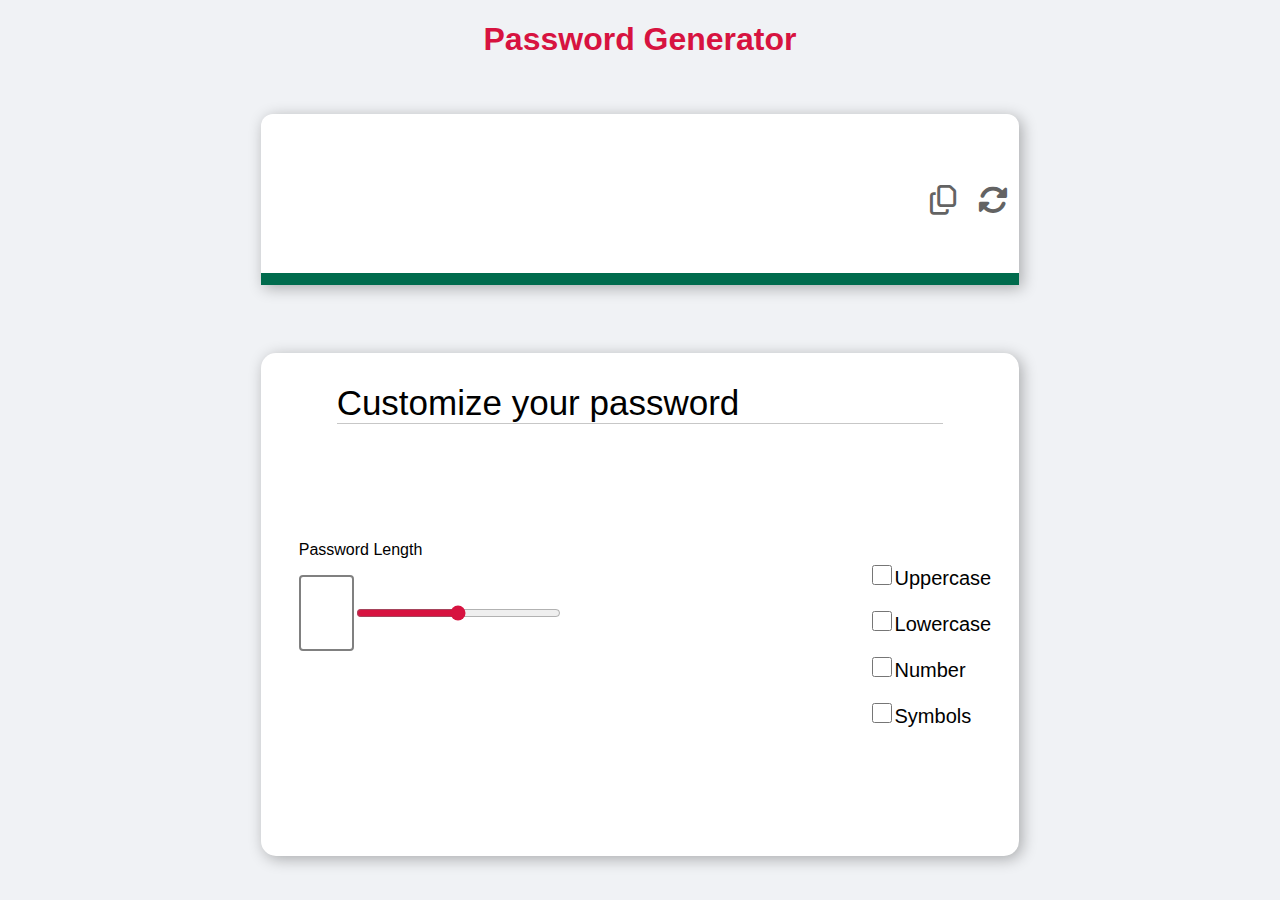
==== index.html @ 80d88956 "password generator" ====
<!DOCTYPE html>
<html lang="en">

<head>
    <meta charset="UTF-8">
    <meta name="viewport" content="width=device-width, initial-scale=1.0">
    <link rel="stylesheet" href="style.css">
    <link rel="stylesheet" href="https://cdnjs.cloudflare.com/ajax/libs/font-awesome/6.5.1/css/all.min.css">

    <title>password generator</title>
</head>

<body>
    <h1>Password Generator</h1>

    <div class="container">
        <div id="password">
            <p id="random-pass"></p>
            <div id="icons">
                <i class="fa-regular fa-copy" style="color: #636363; font-size: 30px;"></i>
                <i class="fa-solid fa-rotate" style="color: #636363; font-size: 30px;"></i>
            </div>
            <div class="bottom"></div>
        </div>

        <div class="control">
            <h2>Customize your password</h2>
            <div class="length">
            <div class="pass">
                <div class="para"><p><p>Password Length</p></p></div>
                <div class="range">
                <div id="box"></div>
                <input type="range"  id="input" min="0" max="50">
            </div>
            </div>
            <div class="check">
            <input type="checkbox" name="" id="uppercase"><label for="uppercase">Uppercase</label><br><br>
            <input type="checkbox" name="" id="lowercase"><label for="lowercase">Lowercase</label><br><br>
            <input type="checkbox" name="" id="number"><label for="number">Number</label><br><br>
            <input type="checkbox" name="" id="symbol"><label for="symbol">Symbols</label><br><br>
        </div>
        </div>
        </div>
    </div>
</body>

</html>
---- style.css ----
body {
    background-color: #F0F2F5;
}

h1 {
    font-family: sans-serif;
    color: #D71340;
    text-align: center;
    font-weight: 800;
}

.container {
    align-items: center;
    width: 100%;
    height: 90vh;
    display: flex;
    flex-direction: column;
    justify-content: space-around;
}

#password {
    position: relative;
    display: flex;
    align-items: center;
    justify-content: space-between;
    font-size: large;
    font-weight: bold;
    background-color: white;
    width: 60%;
    height: 19vh;
    border-top-left-radius: 12px;
    border-top-right-radius: 12px;
    box-shadow: 3px 3px 15px rgba(0, 0, 0, 0.3);
}

#password>p {
    margin-left: 20px;
}

.bottom {
    bottom: 0;
    position: absolute;
    width: 100%;
    height: 12px;
    background-color: rgb(0, 107, 77);
}

#icons {
    width: 100px;
    display: flex;
    justify-content: space-around;
}

#icons>i {
    cursor: pointer;
}

.control {
    display: flex;
    flex-direction: column;
    background-color: white;
    border-radius: 15px;
    width: 60%;
    height: 62%;
    box-shadow: 3px 3px 15px rgba(0, 0, 0, 0.3);
}

.control>h2 {
    font-family: sans-serif;
    font-size: 35px;
    font-weight: 400;
    width: 80%;
    margin-left: 10%;
    border-bottom: 1px solid rgb(199, 199, 199);
}

.pass {
    justify-content: center;
    flex-direction: column;
    width: 40%;
    height: 30vh;
    display: flex;
    margin-left: 5%;
}

#box {
    width: 4vw;
    height: 8vh;
    border: 2px solid gray;
    border-radius: 4px;
}

#input {
    width: 16vw;

}

.length {
    font-family: sans-serif;
    justify-content: space-between;
    display: flex;
    width: 100%;
    height: 50vh;
}

.check {
    align-content: center;
    width: 20%;
}

input[type="range"] {
    accent-color: #D71340;
}
input[type="checkbox"] {
    accent-color: #D71340;
    cursor: pointer;
}
.check > label{
    cursor: pointer;
    font-size: 20px;
}

input[type="range"]::-webkit-slider-thumb {
    -webkit-appearance: none;
    cursor: pointer;
}

.range {
    display: flex;
}
.check > input{
    width: 20px;
    height: 20px;
}
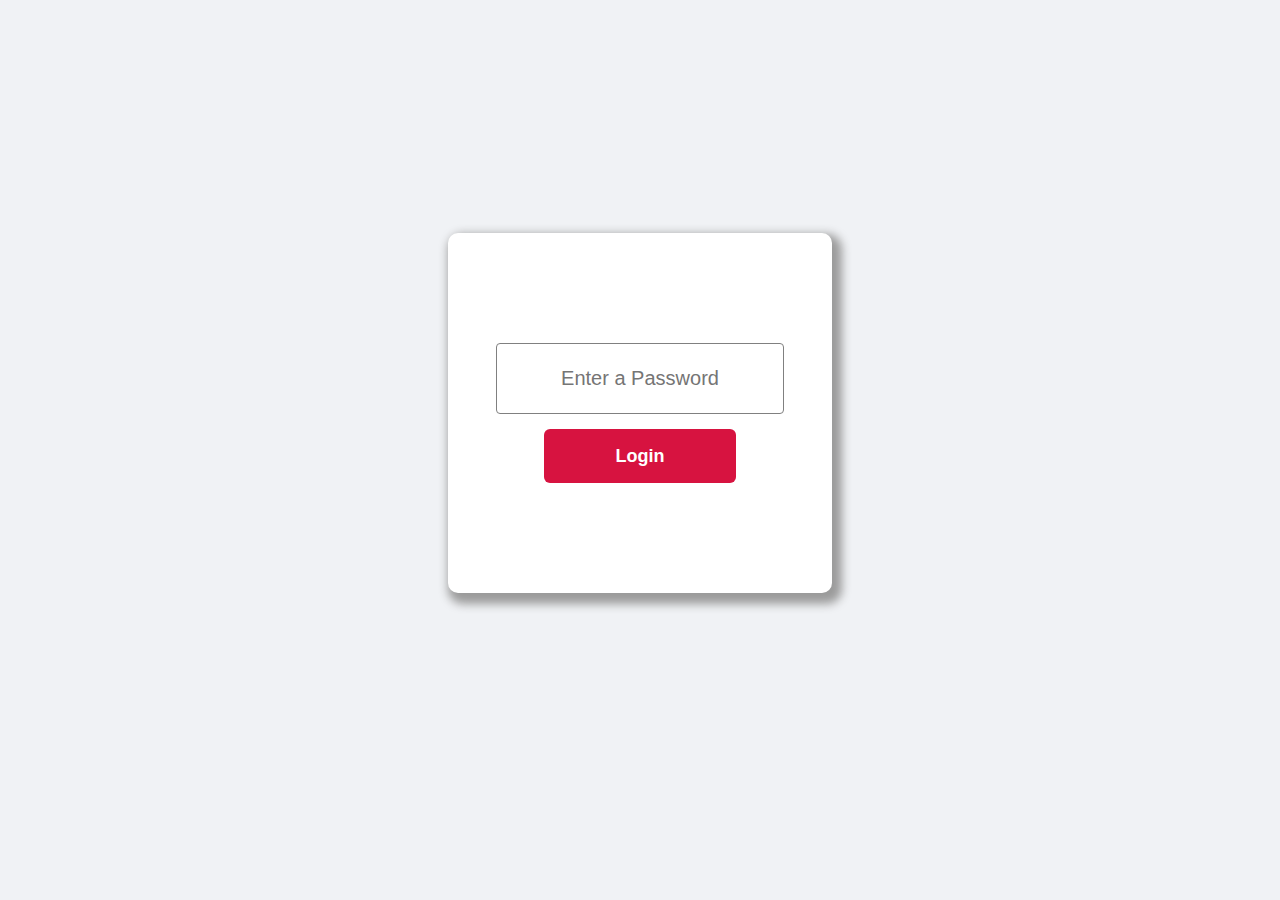
==== commit d5125209: "ADD home page" ====
--- a/index.html
+++ b/index.html
@@ -1,47 +1,22 @@
 <!DOCTYPE html>
 <html lang="en">
-
 <head>
     <meta charset="UTF-8">
     <meta name="viewport" content="width=device-width, initial-scale=1.0">
+    <link rel="shortcut icon" href="assets/favicon.png" type="image/x-icon">
     <link rel="stylesheet" href="style.css">
-    <link rel="stylesheet" href="https://cdnjs.cloudflare.com/ajax/libs/font-awesome/6.5.1/css/all.min.css">
+    <title>Password Generator</title> 
+</head>
+<body>
+    <div id="login">
+        <form> 
+            <p style="color: red; position: absolute; top: 10px; display: none;" id="alert">Incorrect Password!</p>
+            <input type="password" name="" id="input" placeholder="Enter a Password">
+           <button onclick="add(event)">Login</button>
+        </form>
+    </div>
 
-    <title>password generator</title>
-</head>
 
-<body>
-    <h1>Password Generator</h1>
-
-    <div class="container">
-        <div id="password">
-            <p id="random-pass"></p>
-            <div id="icons">
-                <i class="fa-regular fa-copy" style="color: #636363; font-size: 30px;"></i>
-                <i class="fa-solid fa-rotate" style="color: #636363; font-size: 30px;"></i>
-            </div>
-            <div class="bottom"></div>
-        </div>
-
-        <div class="control">
-            <h2>Customize your password</h2>
-            <div class="length">
-            <div class="pass">
-                <div class="para"><p><p>Password Length</p></p></div>
-                <div class="range">
-                <div id="box"></div>
-                <input type="range"  id="input" min="0" max="50">
-            </div>
-            </div>
-            <div class="check">
-            <input type="checkbox" name="" id="uppercase"><label for="uppercase">Uppercase</label><br><br>
-            <input type="checkbox" name="" id="lowercase"><label for="lowercase">Lowercase</label><br><br>
-            <input type="checkbox" name="" id="number"><label for="number">Number</label><br><br>
-            <input type="checkbox" name="" id="symbol"><label for="symbol">Symbols</label><br><br>
-        </div>
-        </div>
-        </div>
-    </div>
+    <script src="script.js"></script>
 </body>
-
 </html>--- a/style.css
+++ b/style.css
@@ -1,6 +1,60 @@
 body {
     background-color: #F0F2F5;
 }
+
+#login {
+    width: 100%;
+    display: flex;
+    justify-content: center;
+    height: 90vh;
+    align-items: center;
+}
+
+form {
+    background-color: white;
+    display: flex;
+    flex-direction: column;
+    align-items: center;
+    justify-content: center;
+    border-radius: 10px;
+    height: 40vh;
+    width: 30vw;
+    position: relative;
+    box-shadow: 5px 6px 10px 5px rgb(155, 155, 155);
+}
+
+form>#input {
+    font-size: 20px;
+    width: 22vw;
+    height: 7.5vh;
+    border-radius: 4px;
+    border: 1px solid gray;
+    background: none;
+    text-align: center;
+}
+
+form>input:focus {
+    outline: none;
+}
+
+form>button {
+    margin-top: 4%;
+    width: 15vw;
+    height: 6vh;
+    color: white;
+    background-color: #D71340;
+    font-size: large;
+    font-weight: bold;
+    border: none;
+    border-radius: 6px;
+    cursor: pointer;
+}
+
+form>button:hover {
+    background-color: #ee3560;
+    transition: all 1s ease;
+}
+
 
 h1 {
     font-family: sans-serif;
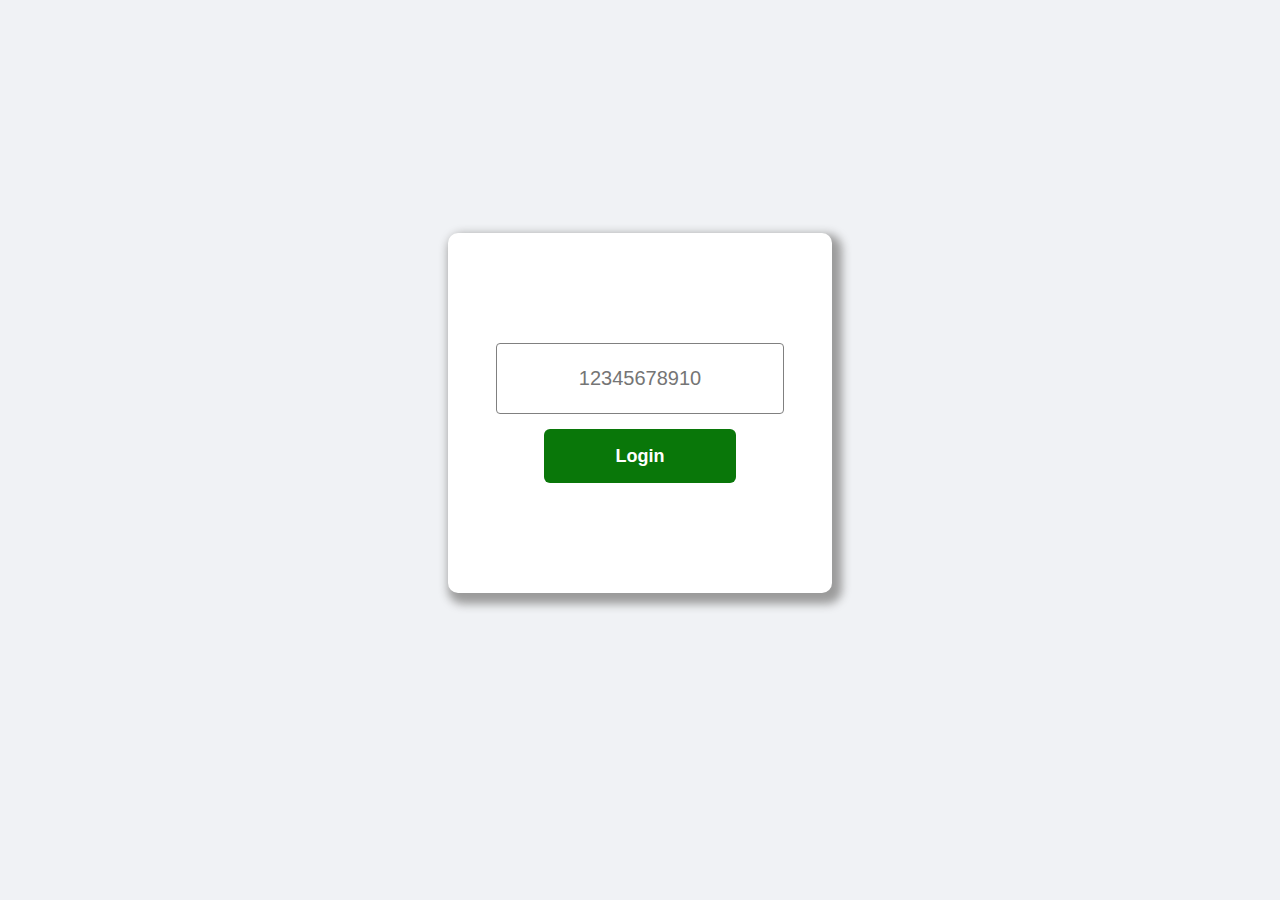
==== commit 0e3f55df: "Update Script" ====
--- a/index.html
+++ b/index.html
@@ -11,7 +11,7 @@
     <div id="login">
         <form> 
             <p style="color: red; position: absolute; top: 10px; display: none;" id="alert">Incorrect Password!</p>
-            <input type="password" name="" id="input" placeholder="Enter a Password">
+            <input type="password" name="" id="input" placeholder="12345678910">
            <button onclick="add(event)">Login</button>
         </form>
     </div>
--- a/style.css
+++ b/style.css
@@ -42,7 +42,7 @@
     width: 15vw;
     height: 6vh;
     color: white;
-    background-color: #D71340;
+    background-color: rgb(9, 119, 9);
     font-size: large;
     font-weight: bold;
     border: none;
@@ -51,14 +51,14 @@
 }
 
 form>button:hover {
-    background-color: #ee3560;
+    background-color: green;
     transition: all 1s ease;
 }
 
 
 h1 {
     font-family: sans-serif;
-    color: #D71340;
+    color: green;
     text-align: center;
     font-weight: 800;
 }
@@ -90,13 +90,12 @@
 #password>p {
     margin-left: 20px;
 }
-
 .bottom {
     bottom: 0;
     position: absolute;
     width: 100%;
     height: 12px;
-    background-color: rgb(0, 107, 77);
+    background-color: black;
 }
 
 #icons {
@@ -138,6 +137,8 @@
 }
 
 #box {
+    text-align: center;
+    align-content: center;
     width: 4vw;
     height: 8vh;
     border: 2px solid gray;
@@ -163,10 +164,10 @@
 }
 
 input[type="range"] {
-    accent-color: #D71340;
+    accent-color: ForestGreen;
 }
 input[type="checkbox"] {
-    accent-color: #D71340;
+    accent-color: ForestGreen;
     cursor: pointer;
 }
 .check > label{
@@ -186,3 +187,4 @@
     width: 20px;
     height: 20px;
 }
+
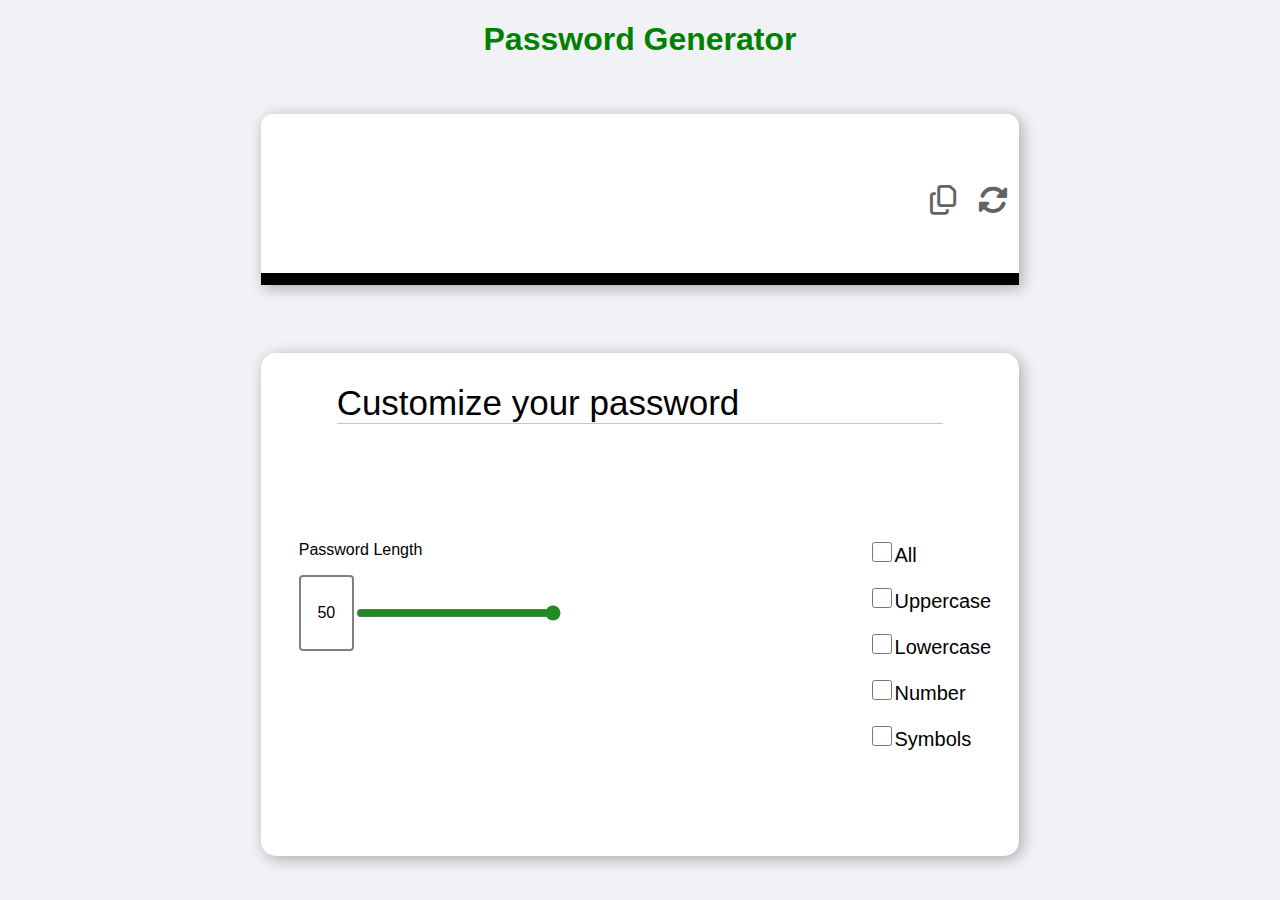
==== commit 0d59be54: "Some Changes" ====
--- a/index.html
+++ b/index.html
@@ -1,22 +1,53 @@
 <!DOCTYPE html>
 <html lang="en">
+
 <head>
     <meta charset="UTF-8">
     <meta name="viewport" content="width=device-width, initial-scale=1.0">
-    <link rel="shortcut icon" href="assets/favicon.png" type="image/x-icon">
     <link rel="stylesheet" href="style.css">
-    <title>Password Generator</title> 
+    <link rel="shortcut icon" href="assets/tick.png" type="image/x-icon">
+    <link rel="stylesheet" href="https://cdnjs.cloudflare.com/ajax/libs/font-awesome/6.5.1/css/all.min.css">
+
+    <title>password generator</title>
 </head>
+
 <body>
-    <div id="login">
-        <form> 
-            <p style="color: red; position: absolute; top: 10px; display: none;" id="alert">Incorrect Password!</p>
-            <input type="password" name="" id="input" placeholder="12345678910">
-           <button onclick="add(event)">Login</button>
-        </form>
+    <h1>Password Generator</h1>
+
+    <div class="container">
+        <div id="password">
+            <p style="font-family: sans-serif;" id="random-pass"></p>
+            <div id="icons">
+                <i id="copy" onclick="textCopy()" class="fa-regular fa-copy" style="color: #636363; font-size: 30px;"></i>
+                <i onclick="random()" class="fa-solid fa-rotate" style="color: #636363; font-size: 30px;"></i>
+            </div>
+            <div class="bottom"></div>
+        </div>
+
+        <div class="control">
+            <h2>Customize your password</h2>
+            <div class="length">
+                <div class="pass">
+                    <div class="para">
+                        <p>Password Length</p>
+                    </div>
+                    <div class="range">
+                        <div id="box">50</div>
+                        <input onclick="rangeCounter()" type="range" value="50" id="input" min="0" max="50">
+                    </div>
+                </div>
+                <div class="check">
+                    <input type="checkbox" name="" id="all" value="all"><label for="all">All</label><br><br>
+                    <input type="checkbox" name="" id="uppercase" value="uppercase"><label for="uppercase">Uppercase</label><br><br>
+                    <input type="checkbox" name="" id="lowercase"><label for="lowercase">Lowercase</label><br><br>
+                    <input type="checkbox" name="" id="number"><label for="number">Number</label><br><br>
+                    <input type="checkbox" name="" id="symbol"><label for="symbol">Symbols</label><br><br>
+                </div>
+            </div>
+        </div>
     </div>
-
 
     <script src="script.js"></script>
 </body>
+
 </html>